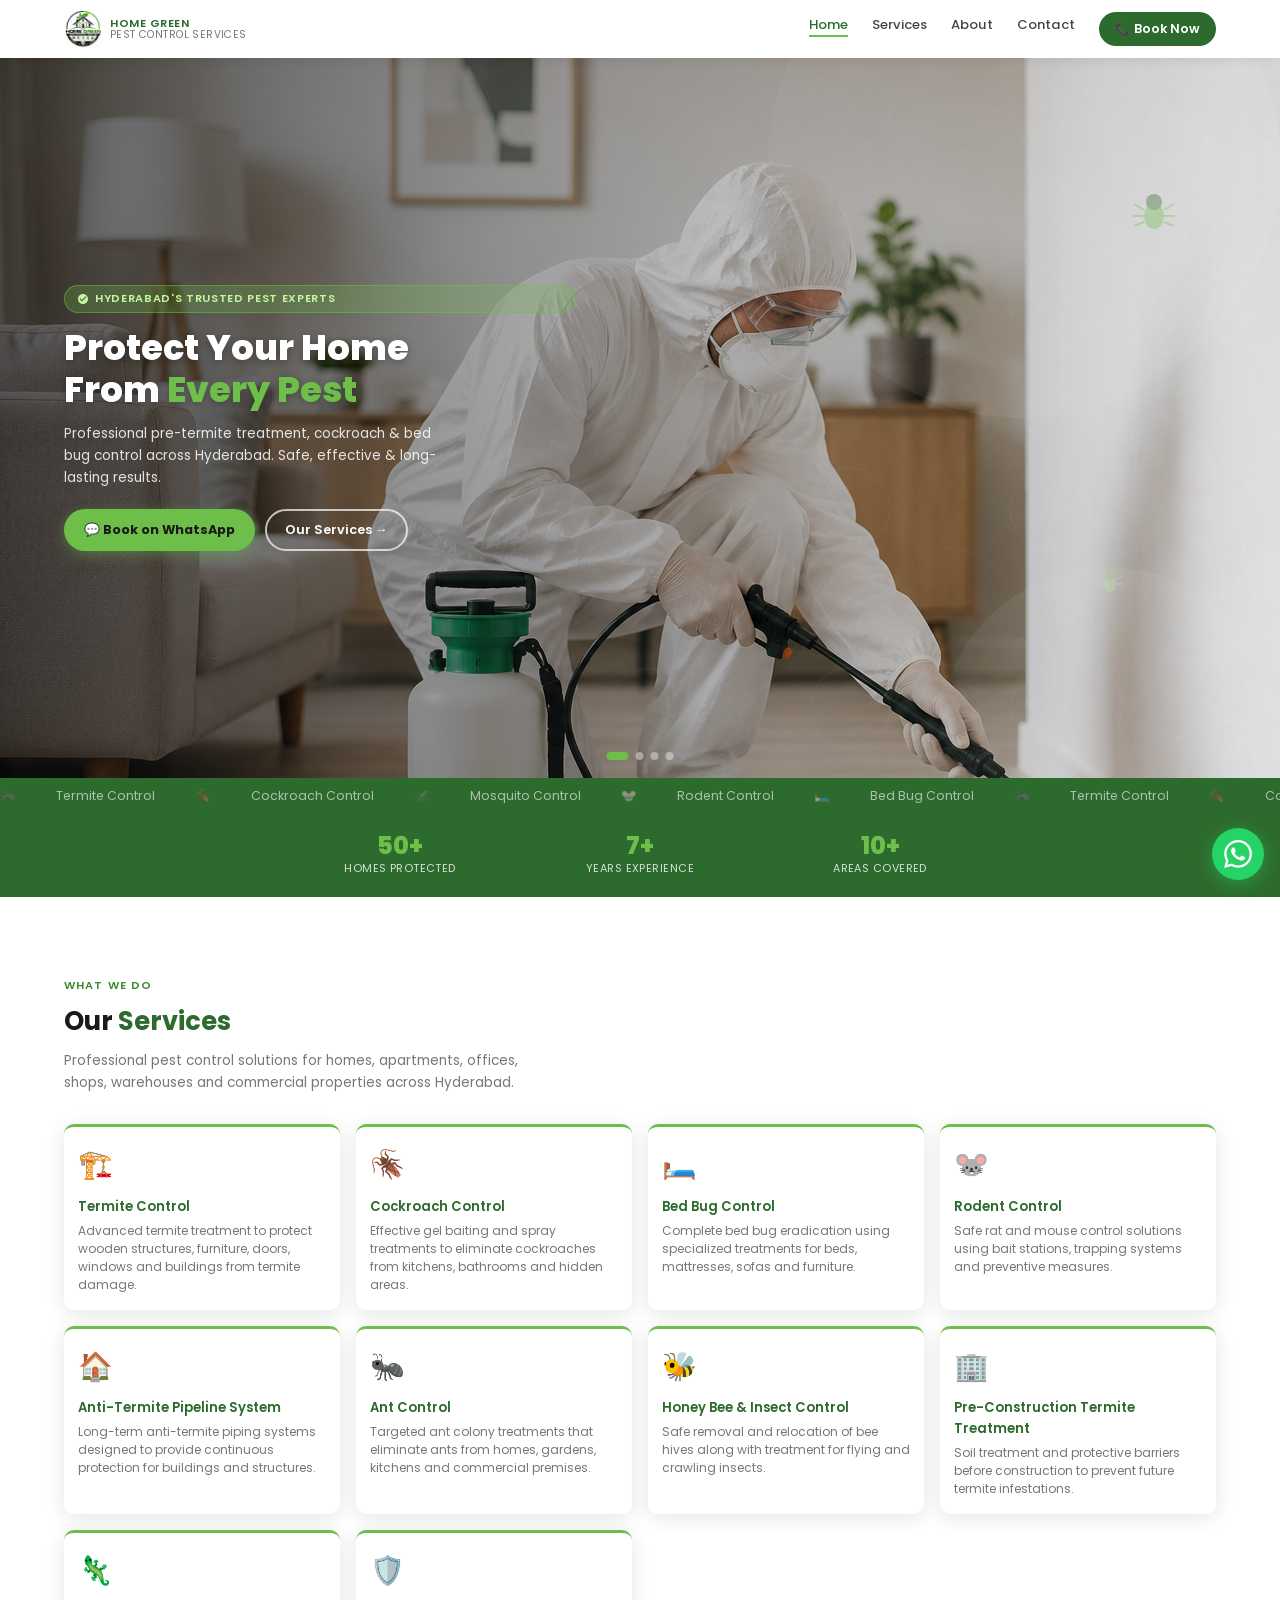
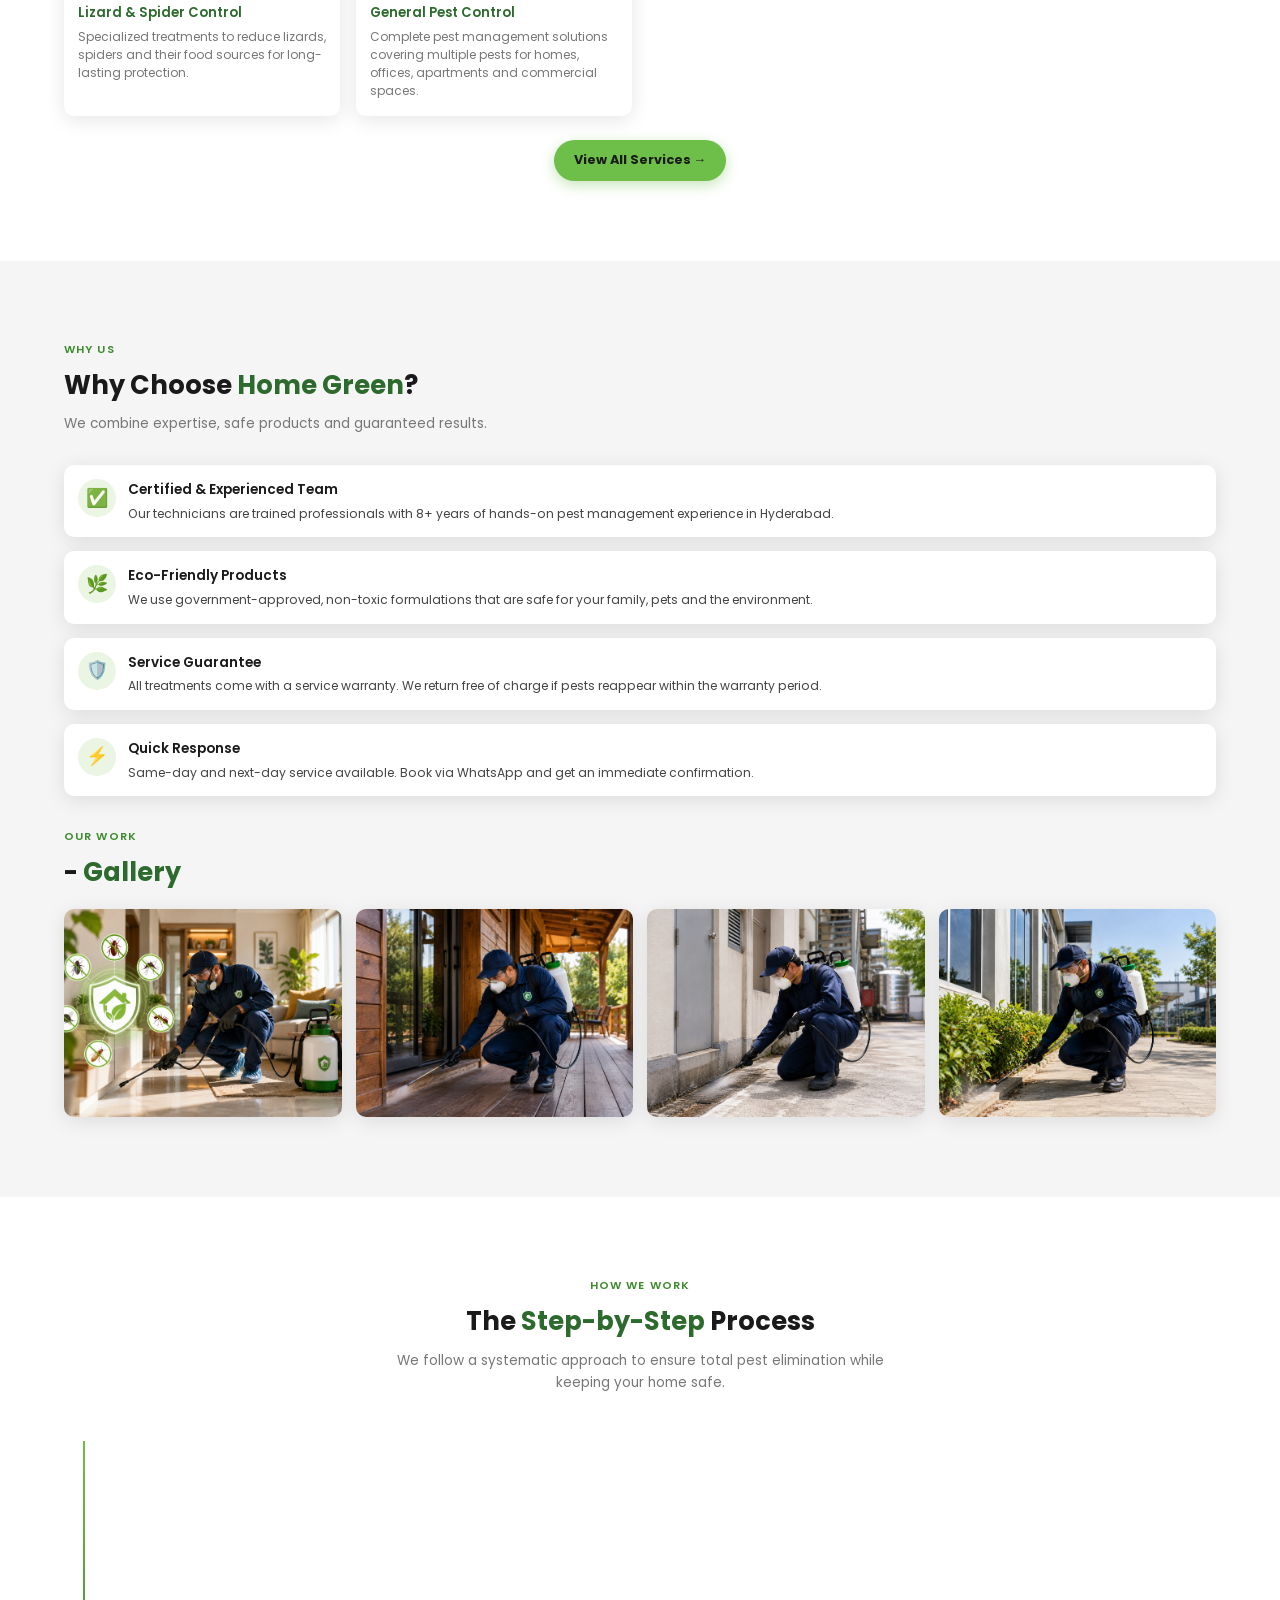
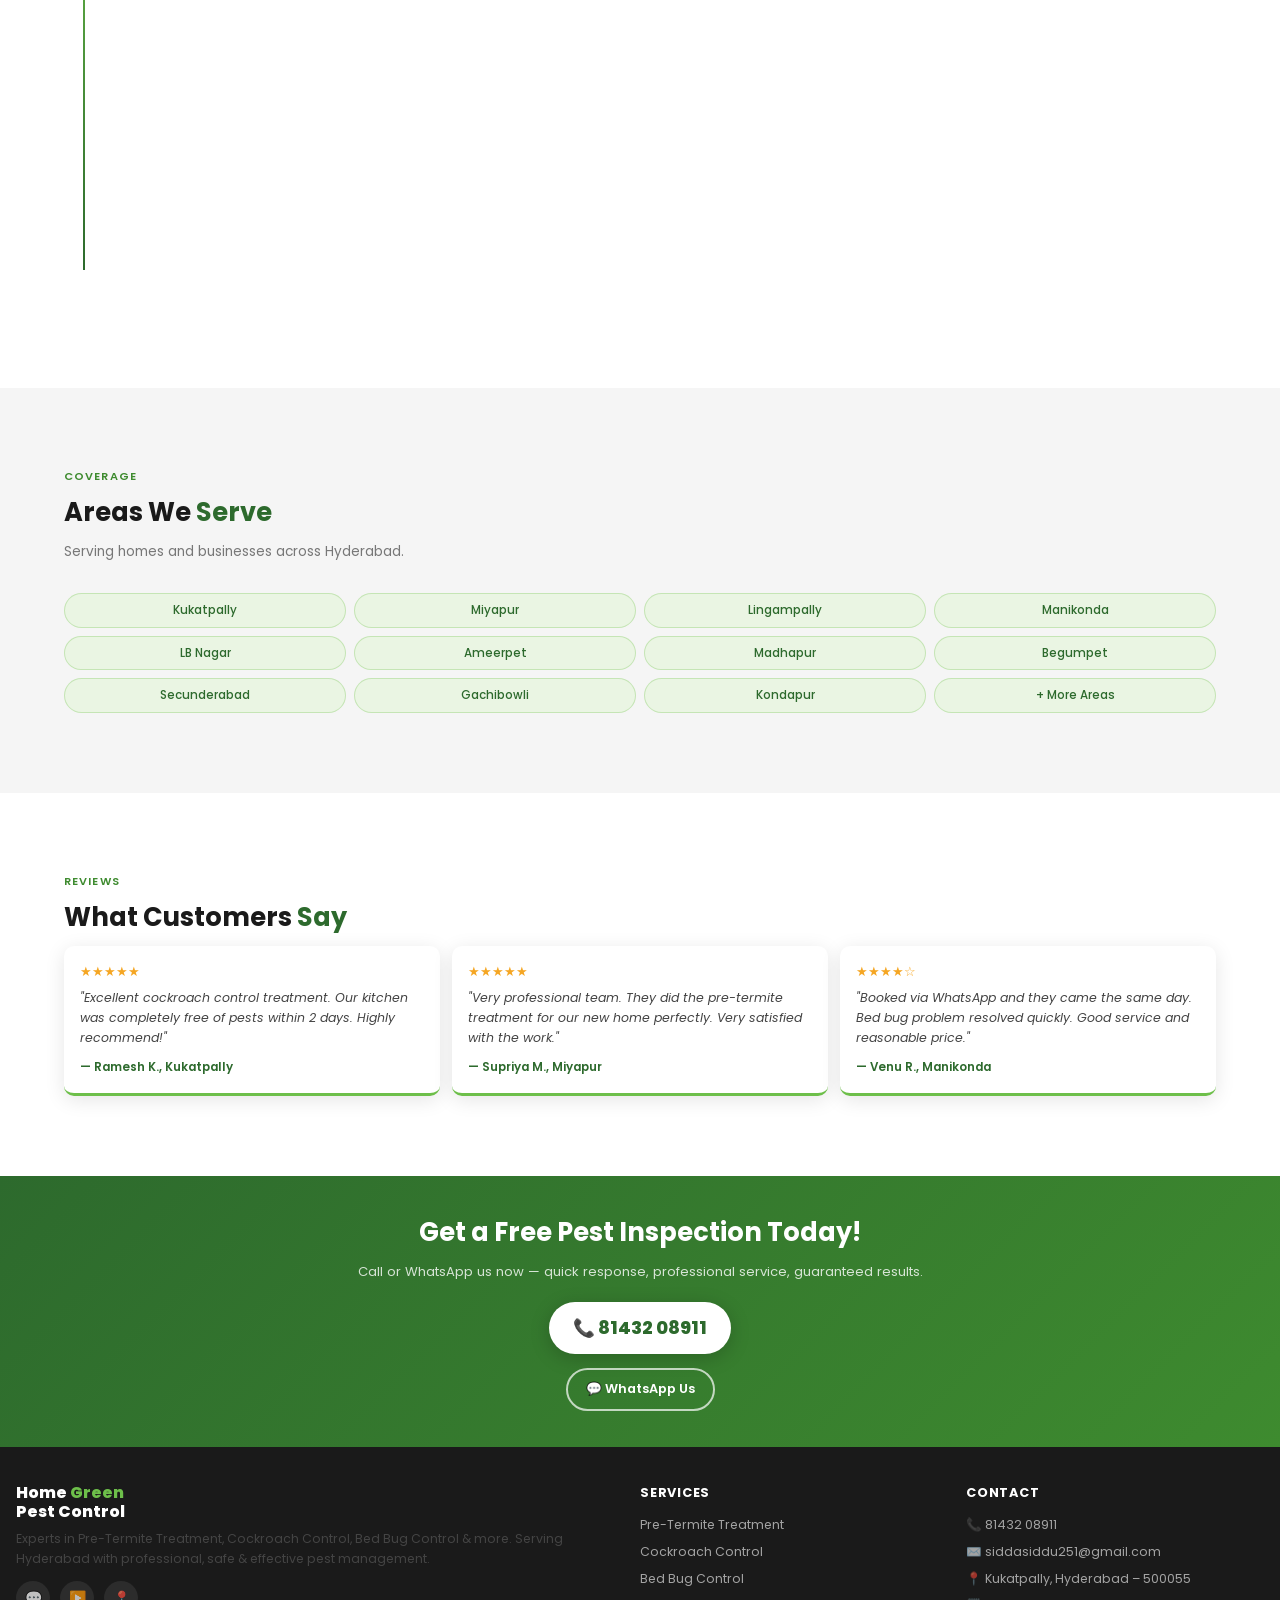
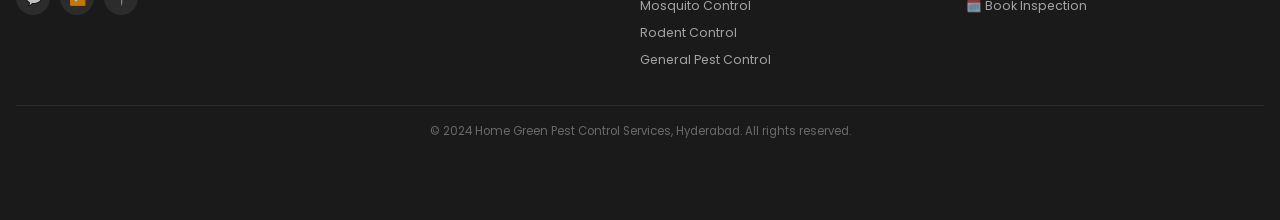
==== index.html @ a3f9cd1b "Initial commit" ====
<!DOCTYPE html>
<html lang="en">
<head>
  <meta charset="UTF-8" />
  <meta name="viewport" content="width=device-width, initial-scale=1.0" />
  <title>Home Green Pest Control Services | Hyderabad</title>
  <meta name="description" content="Professional pest control services in Hyderabad. Experts in Pre-Termite Treatment, Cockroach Control, Bed Bug Control. Call 8143208911." />
  <link rel="preconnect" href="https://fonts.googleapis.com" />
  <link rel="preconnect" href="https://fonts.gstatic.com" crossorigin />
  <link href="https://fonts.googleapis.com/css2?family=Poppins:wght@300;400;500;600;700;800&display=swap" rel="stylesheet" />
  <link rel="stylesheet" href="css/style.css" />
</head>
<body>

  <!-- Navbar & Footer injected by nav-footer.js -->

  <!-- ===================== HERO SLIDESHOW ===================== -->
  <section class="hero">
    <div class="hero-slides">
      <div class="hero-slide slide-1 active" style="background-image: url('images/hero1.jpg');">
        <!-- SVG pest illustration overlay -->
        <svg style="position:absolute;inset:0;width:100%;height:100%;opacity:0.07" viewBox="0 0 600 400" preserveAspectRatio="xMidYMid slice">
          <circle cx="480" cy="80" r="120" fill="white"/>
          <circle cx="520" cy="350" r="80" fill="white"/>
          <path d="M0 300 Q150 200 300 280 Q450 360 600 260 L600 400 L0 400Z" fill="white" opacity="0.5"/>
        </svg>
      </div>
      <div class="hero-slide slide-2" style="background-image: url('images/hero2.jpg');">

        <svg style="position:absolute;inset:0;width:100%;height:100%;opacity:0.06" viewBox="0 0 600 400" preserveAspectRatio="xMidYMid slice">
          <path d="M600 0 Q450 150 500 300 Q550 400 600 400Z" fill="white"/>
          <circle cx="100" cy="300" r="100" fill="white" opacity="0.5"/>
        </svg>
      </div>
      <div class="hero-slide slide-3"  style="background-image: url('images/hero3.jpg');">
        <svg style="position:absolute;inset:0;width:100%;height:100%;opacity:0.08" viewBox="0 0 600 400" preserveAspectRatio="xMidYMid slice">
          <rect x="400" y="0" width="200" height="400" fill="white" rx="100" transform="rotate(15,500,200)"/>
        </svg>
      </div>
      <div class="hero-slide slide-4"  style=" background-image: url('images/hero4.jpg');">
        <svg style="position:absolute;inset:0;width:100%;height:100%;opacity:0.07" viewBox="0 0 600 400" preserveAspectRatio="xMidYMid slice">
          <ellipse cx="500" cy="100" rx="150" ry="200" fill="white"/>
        </svg>
      </div>
    </div>

    <!-- Animated pest SVG decorations -->
    <svg style="position:absolute;top:18%;right:8%;z-index:2;opacity:0.35;animation:floatBug 4s ease-in-out infinite" width="48" height="48" viewBox="0 0 48 48">
      <ellipse cx="24" cy="28" rx="10" ry="13" fill="#6DBF4A"/>
      <circle cx="24" cy="14" r="8" fill="#2D6A2D"/>
      <line x1="14" y1="22" x2="4" y2="16" stroke="#6DBF4A" stroke-width="2"/>
      <line x1="14" y1="28" x2="3" y2="28" stroke="#6DBF4A" stroke-width="2"/>
      <line x1="14" y1="34" x2="4" y2="38" stroke="#6DBF4A" stroke-width="2"/>
      <line x1="34" y1="22" x2="44" y2="16" stroke="#6DBF4A" stroke-width="2"/>
      <line x1="34" y1="28" x2="45" y2="28" stroke="#6DBF4A" stroke-width="2"/>
      <line x1="34" y1="34" x2="44" y2="38" stroke="#6DBF4A" stroke-width="2"/>
    </svg>
    <svg style="position:absolute;bottom:25%;right:12%;z-index:2;opacity:0.25;animation:floatBug 6s ease-in-out infinite 1s" width="32" height="32" viewBox="0 0 32 32">
      <ellipse cx="16" cy="18" rx="6" ry="8" fill="#c5f5a0"/>
      <circle cx="16" cy="9" r="5" fill="#a0d870"/>
      <line x1="10" y1="14" x2="4" y2="10" stroke="#c5f5a0" stroke-width="1.5"/>
      <line x1="10" y1="18" x2="3" y2="18" stroke="#c5f5a0" stroke-width="1.5"/>
      <line x1="22" y1="14" x2="28" y2="10" stroke="#c5f5a0" stroke-width="1.5"/>
      <line x1="22" y1="18" x2="29" y2="18" stroke="#c5f5a0" stroke-width="1.5"/>
    </svg>
    <style>
      @keyframes floatBug {
        0%,100%{transform:translateY(0) rotate(0deg)}
        50%{transform:translateY(-10px) rotate(8deg)}
      }
    </style>

    <div class="hero-overlay"></div>
    <div class="hero-content">
      <div class="hero-tag">
        <svg viewBox="0 0 24 24"><path d="M12 2C6.48 2 2 6.48 2 12s4.48 10 10 10 10-4.48 10-10S17.52 2 12 2zm-2 15l-5-5 1.41-1.41L10 14.17l7.59-7.59L19 8l-9 9z"/></svg>
        Hyderabad's Trusted Pest Experts
      </div>
      <h1>Protect Your Home<br>From <span>Every Pest</span></h1>
      <p>Professional pre-termite treatment, cockroach & bed bug control across Hyderabad. Safe, effective & long-lasting results.</p>
      <div class="hero-btns">
        <a href="https://wa.me/918143208911?text=Hello!%20I%20need%20pest%20control%20services." class="btn-primary" target="_blank">
          💬 Book on WhatsApp
        </a>
        <a href="services.html" class="btn-outline">Our Services →</a>
      </div>
    </div>
    <div class="hero-dots">
      <span class="active"></span>
      <span></span>
      <span></span>
      <span></span>
    </div>
  </section>

  <!-- ===================== PEST CRAWL DIVIDER ===================== -->
  <div class="pest-divider">
    <div class="pest-crawl">
      <span>🐜</span><span>Termite Control</span>
      <span>🪳</span><span>Cockroach Control</span>
      
      <span>🦟</span><span>Mosquito Control</span>
      <span>🐭</span><span>Rodent Control</span>
      <span>🛏️</span><span>Bed Bug Control</span>
      <span>🐜</span><span>Termite Control</span>
      <span>🪳</span><span>Cockroach Control</span>
      
      <span>🦟</span><span>Mosquito Control</span>
    </div>
  </div>
  <style>
    .pest-crawl span { color: rgba(255,255,255,0.85); font-size: 0.78rem; }
  </style>

  <!-- ===================== STATS BAR ===================== -->
  <div class="stats-bar">
    <div class="stats-grid">
      <div class="stat-item">
        <div class="num" data-target="50" data-suffix="+">50+</div>
        <div class="lbl">Homes Protected</div>
      </div>
      <div class="stat-item">
        <div class="num" data-target="7" data-suffix="+">7+</div>
        <div class="lbl">Years Experience</div>
      </div>
      <div class="stat-item">
        <div class="num" data-target="10" data-suffix="+">10+</div>
        <div class="lbl">Areas Covered</div>
      </div>
    </div>
  </div>

  <!-- ===================== SERVICES ===================== -->
  <section class="section">
  <div class="section-label">What We Do</div>
  <h2 class="section-title">Our <span class="green-accent">Services</span></h2>
  <p class="section-sub">
    Professional pest control solutions for homes, apartments, offices, shops,
    warehouses and commercial properties across Hyderabad.
  </p>

  <div class="services-grid">

    <div class="service-card">
      <span class="service-icon">🏗️</span>
      <h3>Termite Control</h3>
      <p>
        Advanced termite treatment to protect wooden structures, furniture,
        doors, windows and buildings from termite damage.
      </p>
    </div>

    <div class="service-card">
      <span class="service-icon">🪳</span>
      <h3>Cockroach Control</h3>
      <p>
        Effective gel baiting and spray treatments to eliminate cockroaches
        from kitchens, bathrooms and hidden areas.
      </p>
    </div>

    <div class="service-card">
      <span class="service-icon">🛏️</span>
      <h3>Bed Bug Control</h3>
      <p>
        Complete bed bug eradication using specialized treatments for beds,
        mattresses, sofas and furniture.
      </p>
    </div>

    <div class="service-card">
      <span class="service-icon">🐭</span>
      <h3>Rodent Control</h3>
      <p>
        Safe rat and mouse control solutions using bait stations, trapping
        systems and preventive measures.
      </p>
    </div>

    <div class="service-card">
      <span class="service-icon">🏠</span>
      <h3>Anti-Termite Pipeline System</h3>
      <p>
        Long-term anti-termite piping systems designed to provide continuous
        protection for buildings and structures.
      </p>
    </div>

    <div class="service-card">
      <span class="service-icon">🐜</span>
      <h3>Ant Control</h3>
      <p>
        Targeted ant colony treatments that eliminate ants from homes,
        gardens, kitchens and commercial premises.
      </p>
    </div>

    <div class="service-card">
      <span class="service-icon">🐝</span>
      <h3>Honey Bee & Insect Control</h3>
      <p>
        Safe removal and relocation of bee hives along with treatment for
        flying and crawling insects.
      </p>
    </div>

    <div class="service-card">
      <span class="service-icon">🏢</span>
      <h3>Pre-Construction Termite Treatment</h3>
      <p>
        Soil treatment and protective barriers before construction to prevent
        future termite infestations.
      </p>
    </div>

    <div class="service-card">
      <span class="service-icon">🦎</span>
      <h3>Lizard & Spider Control</h3>
      <p>
        Specialized treatments to reduce lizards, spiders and their food
        sources for long-lasting protection.
      </p>
    </div>

    <div class="service-card">
      <span class="service-icon">🛡️</span>
      <h3>General Pest Control</h3>
      <p>
        Complete pest management solutions covering multiple pests for homes,
        offices, apartments and commercial spaces.
      </p>
    </div>

  </div>

  <div style="text-align:center;margin-top:24px">
    <a href="services.html" class="btn-primary" style="display:inline-flex">
      View All Services →
    </a>
  </div>
</section>

  <!-- ===================== WHY CHOOSE US ===================== -->
 <!-- ===================== WHY CHOOSE US ===================== -->
<section class="section section-bg">
  <div class="section-label">Why Us</div>
  <h2 class="section-title">Why Choose <span class="green-accent">Home Green</span>?</h2>
  <p class="section-sub">We combine expertise, safe products and guaranteed results.</p>
  <div class="why-list">
    <div class="why-item">
      <div class="why-icon">✅</div>
      <div class="why-text">
        <h3>Certified & Experienced Team</h3>
        <p>Our technicians are trained professionals with 8+ years of hands-on pest management experience in Hyderabad.</p>
      </div>
    </div>
    <div class="why-item">
      <div class="why-icon">🌿</div>
      <div class="why-text">
        <h3>Eco-Friendly Products</h3>
        <p>We use government-approved, non-toxic formulations that are safe for your family, pets and the environment.</p>
      </div>
    </div>
    <div class="why-item">
      <div class="why-icon">🛡️</div>
      <div class="why-text">
        <h3>Service Guarantee</h3>
        <p>All treatments come with a service warranty. We return free of charge if pests reappear within the warranty period.</p>
      </div>
    </div>
    <div class="why-item">
      <div class="why-icon">⚡</div>
      <div class="why-text">
        <h3>Quick Response</h3>
        <p>Same-day and next-day service available. Book via WhatsApp and get an immediate confirmation.</p>
      </div>
    </div>
  </div>

  <!-- GALLERY GRID -->
  <div style="margin-top:32px">
    <div class="section-label">Our Work</div>
    <h2 class="section-title" style="margin-bottom:16px">- <span class="green-accent">Gallery</span></h2>
    <div class="gallery-grid">
      <div class="gallery-item">
        <img src="images/gallery1.jpg" alt="Pest Control Work 1" loading="lazy" />
        <div class="gallery-overlay">
          <span>Termite Treatment</span>
        </div>
      </div>
      <div class="gallery-item">
        <img src="images/gallery2.jpg" alt="Pest Control Work 2" loading="lazy" />
        <div class="gallery-overlay">
          <span>Cockroach Control</span>
        </div>
      </div>
      <div class="gallery-item">
        <img src="images/gallery3.jpg" alt="Pest Control Work 3" loading="lazy" />
        <div class="gallery-overlay">
          <span>Bed Bug Treatment</span>
        </div>
      </div>
      <div class="gallery-item">
        <img src="images/gallery4.jpg" alt="Pest Control Work 4" loading="lazy" />
        <div class="gallery-overlay">
          <span>Mosquito Control</span>
        </div>
      </div>
    </div>
  </div>
</section>

  <!-- ===================== HOW IT WORKS ===================== -->
  <!-- ===================== HOW IT WORKS ===================== -->
<section class="section">
  <div style="text-align:center;margin-bottom:28px">
    <div class="section-label" style="justify-content:center;display:flex">How We Work</div>
    <h2 class="section-title">The <span class="green-accent">Step-by-Step</span> Process</h2>
    <p class="section-sub" style="margin:8px auto 0;text-align:center">
      We follow a systematic approach to ensure total pest elimination while keeping your home safe.
    </p>
  </div>

  <div class="timeline">
    <div class="timeline-item" data-step="1">
      <div class="timeline-circle">
        <span>🔍</span>
      </div>
      <div class="timeline-card">
        <h3>Inspection</h3>
        <p>Thorough site examination to assess the level of infestation and identify all vulnerable areas in your property.</p>
      </div>
    </div>
    <div class="timeline-item" data-step="2">
      <div class="timeline-circle">
        <span>2</span>
      </div>
      <div class="timeline-card">
        <h3>Identification</h3>
        <p>Accurately identifying the pest species to formulate the most targeted and effective treatment plan.</p>
      </div>
    </div>
    <div class="timeline-item" data-step="3">
      <div class="timeline-circle">
        <span>3</span>
      </div>
      <div class="timeline-card">
        <h3>Treatment Plan</h3>
        <p>Designing a customised, safe and effective plan tailored specifically to your property and pest problem.</p>
      </div>
    </div>
    <div class="timeline-item" data-step="4">
      <div class="timeline-circle">
        <span>4</span>
      </div>
      <div class="timeline-card">
        <h3>Execution</h3>
        <p>Applying government-approved, eco-friendly products safely to eliminate pests from the source.</p>
      </div>
    </div>
    <div class="timeline-item" data-step="5">
      <div class="timeline-circle">
        <span>5</span>
      </div>
      <div class="timeline-card">
        <h3>Follow-up</h3>
        <p>Post-treatment monitoring and hygiene guidance to ensure long-term protection for your home.</p>
      </div>
    </div>
  </div>
</section>

  <!-- ===================== COVERAGE AREAS ===================== -->
  <section class="section section-bg">
    <div class="section-label">Coverage</div>
    <h2 class="section-title">Areas We <span class="green-accent">Serve</span></h2>
    <p class="section-sub">Serving homes and businesses across Hyderabad.</p>
    <div class="areas-grid">
      <div class="area-chip">Kukatpally</div>
      <div class="area-chip">Miyapur</div>
      <div class="area-chip">Lingampally</div>
      <div class="area-chip">Manikonda</div>
      <div class="area-chip">LB Nagar</div>
      <div class="area-chip">Ameerpet</div>
      <div class="area-chip">Madhapur</div>
      <div class="area-chip">Begumpet</div>
      <div class="area-chip">Secunderabad</div>
      <div class="area-chip">Gachibowli</div>
      <div class="area-chip">Kondapur</div>
      <div class="area-chip">+ More Areas</div>
    </div>
  </section>

  <!-- ===================== TESTIMONIALS ===================== -->
  <section class="section">
    <div class="section-label">Reviews</div>
    <h2 class="section-title">What Customers <span class="green-accent">Say</span></h2>
    <div class="testimonials-grid">
      <div class="testimonial-card">
        <div class="t-stars">★★★★★</div>
        <p class="t-text">"Excellent cockroach control treatment. Our kitchen was completely free of pests within 2 days. Highly recommend!"</p>
        <div class="t-author">— Ramesh K., Kukatpally</div>
      </div>
      <div class="testimonial-card">
        <div class="t-stars">★★★★★</div>
        <p class="t-text">"Very professional team. They did the pre-termite treatment for our new home perfectly. Very satisfied with the work."</p>
        <div class="t-author">— Supriya M., Miyapur</div>
      </div>
      <div class="testimonial-card">
        <div class="t-stars">★★★★☆</div>
        <p class="t-text">"Booked via WhatsApp and they came the same day. Bed bug problem resolved quickly. Good service and reasonable price."</p>
        <div class="t-author">— Venu R., Manikonda</div>
      </div>
    </div>
  </section>

  <!-- ===================== CTA BANNER ===================== -->
  <div class="cta-banner">
    <h2>Get a Free Pest Inspection Today!</h2>
    <p>Call or WhatsApp us now — quick response, professional service, guaranteed results.</p>
    <a href="tel:+918143208911" class="cta-phone">📞 81432 08911</a>
    <div style="margin-top:14px">
      <a href="https://wa.me/918143208911?text=Hi!%20I%20want%20to%20book%20a%20free%20pest%20inspection." 
         class="btn-outline" target="_blank" style="display:inline-flex;justify-content:center">
        💬 WhatsApp Us
      </a>
    </div>
  </div>

  <script src="js/nav-footer.js"></script>
  <script src="js/shared.js"></script>
</body>
</html>
---- css/style.css ----
/* ============================================
   HOME GREEN PEST CONTROL - Main Stylesheet
   Palette: Forest Green #2D6A2D | Lime #6DBF4A | Black #1A1A1A | White #FFFFFF
   ============================================ */

@import url('https://fonts.googleapis.com/css2?family=Poppins:wght@300;400;500;600;700;800&display=swap');

/* ---- CSS Variables ---- */
:root {
  --green-dark:   #2D6A2D;
  --green-mid:    #3E8B2F;
  --green-light:  #6DBF4A;
  --green-pale:   #EAF5E3;
  --black:        #1A1A1A;
  --grey-dark:    #444444;
  --grey-mid:     #777777;
  --grey-light:   #F5F5F5;
  --white:        #FFFFFF;
  --shadow:       0 4px 20px rgba(0,0,0,0.10);
  --radius:       10px;
  --transition:   0.3s ease;
  --font:         'Poppins', sans-serif;
}

/* ---- Reset ---- */
*, *::before, *::after { box-sizing: border-box; margin: 0; padding: 0; }
html { scroll-behavior: smooth; }
body {
  font-family: var(--font);
  font-size: 14px;
  color: var(--black);
  background: var(--white);
  line-height: 1.6;
  overflow-x: hidden;
}
a { text-decoration: none; color: inherit; }
img { max-width: 100%; display: block; }
ul { list-style: none; }

/* ---- Typography ---- */
h1 { font-size: clamp(1.4rem, 5vw, 2.2rem); font-weight: 800; line-height: 1.2; }
h2 { font-size: clamp(1.1rem, 4vw, 1.6rem); font-weight: 700; }
h3 { font-size: clamp(0.95rem, 3vw, 1.15rem); font-weight: 600; }
p  { font-size: 0.875rem; color: var(--grey-dark); }

/* ---- Navbar ---- */
.navbar {
  position: fixed;
  top: 0; left: 0; right: 0;
  z-index: 1000;
  background: var(--white);
  box-shadow: 0 2px 12px rgba(0,0,0,0.08);
  padding: 0 16px;
  height: 58px;
  display: flex;
  align-items: center;
  justify-content: space-between;
}
.nav-logo {
  display: flex;
  align-items: center;
  gap: 8px;
}
.nav-logo img {
  height: 38px;
  width: auto;
}
.nav-logo-text {
  display: flex;
  flex-direction: column;
  line-height: 1.1;
}
.nav-logo-text span:first-child {
  font-size: 0.7rem;
  font-weight: 600;
  color: var(--green-dark);
  text-transform: uppercase;
  letter-spacing: 0.05em;
}
.nav-logo-text span:last-child {
  font-size: 0.65rem;
  color: var(--grey-mid);
  text-transform: uppercase;
  letter-spacing: 0.04em;
}
.nav-links {
  display: none;
  gap: 24px;
}
.nav-links a {
  font-size: 0.82rem;
  font-weight: 500;
  color: var(--grey-dark);
  transition: color var(--transition);
  position: relative;
}
.nav-links a::after {
  content: '';
  position: absolute;
  bottom: -3px; left: 0; right: 0;
  height: 2px;
  background: var(--green-light);
  transform: scaleX(0);
  transition: transform var(--transition);
}
.nav-links a:hover, .nav-links a.active { color: var(--green-dark); }
.nav-links a:hover::after, .nav-links a.active::after { transform: scaleX(1); }
.nav-cta {
  display: none;
  background: var(--green-dark);
  color: var(--white) !important;
  padding: 7px 16px;
  border-radius: 20px;
  font-size: 0.78rem !important;
  font-weight: 600 !important;
}
.nav-cta::after { display: none !important; }
.nav-cta:hover { background: var(--green-mid) !important; }
.hamburger {
  display: flex;
  flex-direction: column;
  gap: 5px;
  cursor: pointer;
  padding: 4px;
}
.hamburger span {
  display: block;
  width: 22px;
  height: 2px;
  background: var(--green-dark);
  border-radius: 2px;
  transition: var(--transition);
}
.hamburger.open span:nth-child(1) { transform: translateY(7px) rotate(45deg); }
.hamburger.open span:nth-child(2) { opacity: 0; }
.hamburger.open span:nth-child(3) { transform: translateY(-7px) rotate(-45deg); }

/* Mobile nav drawer */
.mobile-nav {
  display: none;
  position: fixed;
  top: 58px; left: 0; right: 0;
  background: var(--white);
  z-index: 999;
  box-shadow: 0 8px 24px rgba(0,0,0,0.10);
  padding: 16px 0;
  flex-direction: column;
}
.mobile-nav.open { display: flex; }
.mobile-nav a {
  padding: 11px 24px;
  font-size: 0.88rem;
  font-weight: 500;
  color: var(--grey-dark);
  border-left: 3px solid transparent;
  transition: var(--transition);
}
.mobile-nav a:hover, .mobile-nav a.active {
  color: var(--green-dark);
  border-color: var(--green-light);
  background: var(--green-pale);
}

/* ---- Hero Slideshow ---- */
.hero {
  position: relative;
  height: 100svh;
  min-height: 480px;
  max-height: 720px;
  overflow: hidden;
  margin-top: 58px;
}
.hero-slides {
  position: absolute;
  inset: 0;
}
.hero-slide {
  position: absolute;
  inset: 0;
  background-size: cover;
  background-position: center;
  opacity: 0;
  transition: opacity 0.6s ease;
}
.hero-slide.active { opacity: 1; }
/* SVG-based hero backgrounds using CSS gradients + patterns */
.slide-1 {
  background: linear-gradient(135deg, #1a4a1a 0%, #2D6A2D 40%, #3E8B2F 70%, #6DBF4A 100%);
}
.slide-2 {
  background: linear-gradient(135deg, #0d2e0d 0%, #1e4f1e 40%, #2D6A2D 70%, #4a8a3a 100%);
}
.slide-3 {
  background: linear-gradient(135deg, #2a5c1a 0%, #3E8B2F 50%, #5caa40 100%);
}
.slide-4 {
  background: linear-gradient(135deg, #163016 0%, #2D6A2D 45%, #6DBF4A 100%);
}
.slide-1::before {
  content: '';
  position: absolute;
  inset: 0;
  background: url("data:image/svg+xml,%3Csvg xmlns='http://www.w3.org/2000/svg' width='200' height='200'%3E%3Ccircle cx='50' cy='50' r='40' fill='none' stroke='rgba(255,255,255,0.06)' stroke-width='1'/%3E%3Ccircle cx='150' cy='150' r='60' fill='none' stroke='rgba(255,255,255,0.04)' stroke-width='1'/%3E%3C/svg%3E");
}
.hero-overlay {
  position: absolute;
  inset: 0;
  background: linear-gradient(to right, rgba(0,0,0,0.62) 0%, rgba(0,0,0,0.22) 60%, transparent 100%);
}
.hero-content {
  position: relative;
  z-index: 2;
  height: 100%;
  display: flex;
  flex-direction: column;
  justify-content: center;
  padding: 0 20px;
  max-width: 560px;
}
.hero-tag {
  display: inline-flex;
  align-items: center;
  gap: 6px;
  background: rgba(109,191,74,0.25);
  border: 1px solid rgba(109,191,74,0.5);
  color: #c5f5a0;
  font-size: 0.7rem;
  font-weight: 600;
  letter-spacing: 0.06em;
  text-transform: uppercase;
  padding: 4px 12px;
  border-radius: 20px;
  margin-bottom: 14px;
}
.hero-tag svg { width: 12px; height: 12px; fill: #c5f5a0; }
.hero h1 {
  color: var(--white);
  margin-bottom: 12px;
  text-shadow: 0 2px 8px rgba(0,0,0,0.3);
}
.hero h1 span { color: var(--green-light); }
.hero p {
  color: rgba(255,255,255,0.85);
  font-size: 0.85rem;
  margin-bottom: 20px;
  max-width: 380px;
}
.hero-btns {
  display: flex;
  gap: 10px;
  flex-wrap: wrap;
}
.btn-primary {
  display: inline-flex;
  align-items: center;
  gap: 6px;
  background: var(--green-light);
  color: var(--black);
  font-size: 0.8rem;
  font-weight: 700;
  padding: 10px 20px;
  border-radius: 25px;
  transition: var(--transition);
  box-shadow: 0 4px 14px rgba(109,191,74,0.4);
}
.btn-primary:hover { background: var(--green-dark); color: var(--white); }
.btn-outline {
  display: inline-flex;
  align-items: center;
  gap: 6px;
  border: 2px solid rgba(255,255,255,0.7);
  color: var(--white);
  font-size: 0.8rem;
  font-weight: 600;
  padding: 9px 18px;
  border-radius: 25px;
  transition: var(--transition);
}
.btn-outline:hover { background: var(--white); color: var(--green-dark); }

/* Slide indicators */
.hero-dots {
  position: absolute;
  bottom: 18px;
  left: 50%;
  transform: translateX(-50%);
  z-index: 3;
  display: flex;
  gap: 7px;
}
.hero-dots span {
  width: 8px; height: 8px;
  border-radius: 50%;
  background: rgba(255,255,255,0.4);
  cursor: pointer;
  transition: var(--transition);
}
.hero-dots span.active {
  background: var(--green-light);
  width: 22px;
  border-radius: 4px;
}

/* Pest crawl animation strip */
.pest-divider {
  height: 36px;
  background: var(--green-dark);
  overflow: hidden;
  position: relative;
  display: flex;
  align-items: center;
}
.pest-crawl {
  display: flex;
  gap: 40px;
  animation: crawl 18s linear infinite;
  white-space: nowrap;
}
.pest-crawl span {
  font-size: 16px;
  opacity: 0.7;
}
@keyframes crawl {
  from { transform: translateX(100vw); }
  to { transform: translateX(-100%); }
}

/* ---- Section Common ---- */
.section {
  padding: 48px 16px;
}
.section-label {
  font-size: 0.7rem;
  font-weight: 600;
  letter-spacing: 0.1em;
  text-transform: uppercase;
  color: var(--green-mid);
  margin-bottom: 6px;
}
.section-title {
  margin-bottom: 8px;
  color: var(--black);
}
.section-sub {
  font-size: 0.85rem;
  color: var(--grey-mid);
  margin-bottom: 30px;
  max-width: 500px;
}
.section-bg { background: var(--grey-light); }
.green-accent { color: var(--green-dark); }

/* ---- Stats Bar ---- */
.stats-bar {
  background: var(--green-dark);
  padding: 20px 16px;
}
.stats-grid {
  display: grid;
  grid-template-columns: repeat(3, 1fr);
  gap: 8px;
  text-align: center;
  max-width: 600px;
  margin: 0 auto;
}
.stat-item .num {
  font-size: 1.5rem;
  font-weight: 800;
  color: var(--green-light);
  line-height: 1;
}
.stat-item .lbl {
  font-size: 0.68rem;
  color: rgba(255,255,255,0.8);
  margin-top: 2px;
  text-transform: uppercase;
  letter-spacing: 0.04em;
}

/* ---- Services Grid ---- */
.services-grid {
  display: grid;
  grid-template-columns: repeat(2, 1fr);
  gap: 12px;
}
.service-card {
  background: var(--white);
  border-radius: var(--radius);
  padding: 16px 14px;
  box-shadow: var(--shadow);
  border-top: 3px solid var(--green-light);
  transition: transform var(--transition), box-shadow var(--transition);
  cursor: pointer;
}
.service-card:hover {
  transform: translateY(-4px);
  box-shadow: 0 8px 28px rgba(45,106,45,0.15);
}
.service-icon {
  font-size: 28px;
  margin-bottom: 8px;
  display: block;
}
.service-card h3 {
  font-size: 0.82rem;
  margin-bottom: 5px;
  color: var(--green-dark);
}
.service-card p {
  font-size: 0.75rem;
  color: var(--grey-mid);
  line-height: 1.5;
}

/* ---- Why Us ---- */
.why-list {
  display: flex;
  flex-direction: column;
  gap: 14px;
}
.why-item {
  display: flex;
  gap: 12px;
  align-items: flex-start;
  background: var(--white);
  padding: 14px;
  border-radius: var(--radius);
  box-shadow: var(--shadow);
}
.why-icon {
  width: 38px;
  height: 38px;
  border-radius: 50%;
  background: var(--green-pale);
  display: flex;
  align-items: center;
  justify-content: center;
  font-size: 18px;
  flex-shrink: 0;
}
.why-text h3 { font-size: 0.85rem; margin-bottom: 3px; }
.why-text p { font-size: 0.76rem; }

/* ---- Coverage Areas ---- */
.areas-grid {
  display: grid;
  grid-template-columns: repeat(3, 1fr);
  gap: 8px;
}
.area-chip {
  background: var(--green-pale);
  border: 1px solid rgba(109,191,74,0.3);
  border-radius: 20px;
  padding: 7px 8px;
  text-align: center;
  font-size: 0.73rem;
  font-weight: 500;
  color: var(--green-dark);
  transition: var(--transition);
}
.area-chip:hover {
  background: var(--green-dark);
  color: var(--white);
}

/* ---- Process Steps ---- */
.steps {
  display: flex;
  flex-direction: column;
  gap: 0;
  position: relative;
}
.steps::before {
  content: '';
  position: absolute;
  left: 19px;
  top: 20px;
  bottom: 20px;
  width: 2px;
  background: linear-gradient(to bottom, var(--green-light), var(--green-dark));
}
.step {
  display: flex;
  gap: 16px;
  align-items: flex-start;
  padding: 14px 0;
  position: relative;
}
.step-num {
  width: 40px;
  height: 40px;
  border-radius: 50%;
  background: var(--green-dark);
  color: var(--white);
  display: flex;
  align-items: center;
  justify-content: center;
  font-size: 0.82rem;
  font-weight: 700;
  flex-shrink: 0;
  z-index: 1;
  border: 3px solid var(--white);
  box-shadow: 0 0 0 2px var(--green-light);
}
.step-body h3 { font-size: 0.88rem; margin-bottom: 3px; }
.step-body p { font-size: 0.76rem; }

/* ---- CTA Banner ---- */
.cta-banner {
  background: linear-gradient(135deg, var(--green-dark) 0%, var(--green-mid) 100%);
  padding: 36px 16px;
  text-align: center;
}
.cta-banner h2 { color: var(--white); margin-bottom: 8px; }
.cta-banner p { color: rgba(255,255,255,0.8); margin-bottom: 20px; font-size: 0.82rem; }
.cta-phone {
  display: inline-flex;
  align-items: center;
  gap: 8px;
  background: var(--white);
  color: var(--green-dark);
  font-size: 1.1rem;
  font-weight: 800;
  padding: 12px 24px;
  border-radius: 30px;
  box-shadow: 0 4px 20px rgba(0,0,0,0.2);
  transition: var(--transition);
}
.cta-phone:hover { transform: scale(1.03); }

/* ---- Footer ---- */
footer {
  background: var(--black);
  color: rgba(255,255,255,0.75);
  padding: 36px 16px 80px;
}
.footer-grid {
  display: grid;
  grid-template-columns: 1fr;
  gap: 28px;
}
.footer-brand .footer-logo-text {
  font-size: 1rem;
  font-weight: 800;
  color: var(--white);
  line-height: 1.2;
  margin-bottom: 8px;
}
.footer-brand .footer-logo-text span { color: var(--green-light); }
.footer-brand p { font-size: 0.78rem; }
.footer-col h4 {
  font-size: 0.8rem;
  font-weight: 700;
  color: var(--white);
  margin-bottom: 12px;
  text-transform: uppercase;
  letter-spacing: 0.06em;
}
.footer-col a, .footer-col p {
  display: block;
  font-size: 0.78rem;
  color: rgba(255,255,255,0.6);
  margin-bottom: 7px;
  transition: color var(--transition);
}
.footer-col a:hover { color: var(--green-light); }
.footer-social {
  display: flex;
  gap: 10px;
  margin-top: 12px;
}
.social-btn {
  width: 34px; height: 34px;
  border-radius: 50%;
  background: rgba(255,255,255,0.08);
  display: flex;
  align-items: center;
  justify-content: center;
  font-size: 14px;
  transition: var(--transition);
  color: rgba(255,255,255,0.7);
}
.social-btn:hover { background: var(--green-dark); color: var(--white); }
.footer-bottom {
  margin-top: 28px;
  padding-top: 16px;
  border-top: 1px solid rgba(255,255,255,0.08);
  font-size: 0.72rem;
  color: rgba(255,255,255,0.35);
  text-align: center;
}

/* ---- WhatsApp Float ---- */
.whatsapp-float {
  position: fixed;
  bottom: 20px;
  right: 16px;
  z-index: 999;
  width: 52px;
  height: 52px;
  background: #25D366;
  border-radius: 50%;
  display: flex;
  align-items: center;
  justify-content: center;
  box-shadow: 0 4px 18px rgba(37,211,102,0.45);
  transition: transform var(--transition);
  animation: wa-pulse 3s ease-in-out infinite;
}
.whatsapp-float:hover { transform: scale(1.1); }
.whatsapp-float svg { width: 28px; height: 28px; fill: white; }
@keyframes wa-pulse {
  0%, 100% { box-shadow: 0 4px 18px rgba(37,211,102,0.45); }
  50% { box-shadow: 0 4px 28px rgba(37,211,102,0.7), 0 0 0 8px rgba(37,211,102,0.1); }
}

/* ---- Page Header (inner pages) ---- */
.page-header {
  background: linear-gradient(135deg, var(--green-dark), var(--green-mid));
  padding: 60px 16px 32px;
  text-align: center;
  margin-top: 58px;
}
.page-header h1 { color: var(--white); font-size: clamp(1.2rem, 5vw, 1.8rem); }
.page-header p { color: rgba(255,255,255,0.8); font-size: 0.82rem; margin-top: 8px; }
.breadcrumb {
  display: flex;
  justify-content: center;
  gap: 6px;
  font-size: 0.72rem;
  color: rgba(255,255,255,0.6);
  margin-top: 10px;
}
.breadcrumb a { color: var(--green-light); }

/* ---- About Page ---- */
.about-intro {
  display: flex;
  flex-direction: column;
  gap: 20px;
}
.about-img-wrap {
  border-radius: var(--radius);
  overflow: hidden;
  background: var(--green-pale);
  display: flex;
  align-items: center;
  justify-content: center;
  min-height: 200px;
  font-size: 80px;
}
.about-text h2 { margin-bottom: 10px; }
.about-text p { font-size: 0.84rem; margin-bottom: 10px; }

/* Location box */
.location-box {
  border-radius: var(--radius);
  overflow: hidden;
  box-shadow: var(--shadow);
  border: 3px solid var(--green-light);
}
.location-box iframe { display: block; width: 100%; height: 280px; border: none; }
.location-info {
  background: var(--green-dark);
  color: var(--white);
  padding: 14px 16px;
}
.location-info p { color: rgba(255,255,255,0.85); font-size: 0.78rem; margin-bottom: 5px; }
.location-info strong { color: var(--green-light); }

/* ---- Contact Page ---- */
.contact-grid {
  display: grid;
  grid-template-columns: 1fr;
  gap: 20px;
}
.contact-card {
  background: var(--white);
  border-radius: var(--radius);
  padding: 18px;
  box-shadow: var(--shadow);
  display: flex;
  gap: 14px;
  align-items: flex-start;
  border-left: 4px solid var(--green-light);
}
.contact-icon {
  font-size: 22px;
  width: 42px;
  height: 42px;
  background: var(--green-pale);
  border-radius: 50%;
  display: flex;
  align-items: center;
  justify-content: center;
  flex-shrink: 0;
}
.contact-details h3 { font-size: 0.82rem; margin-bottom: 4px; color: var(--green-dark); }
.contact-details a, .contact-details p { font-size: 0.8rem; color: var(--grey-dark); }
.contact-details a:hover { color: var(--green-dark); }

.contact-form {
  background: var(--white);
  border-radius: var(--radius);
  padding: 20px;
  box-shadow: var(--shadow);
}
.contact-form h3 { font-size: 0.95rem; margin-bottom: 16px; color: var(--green-dark); }
.form-group { margin-bottom: 14px; }
.form-group label { display: block; font-size: 0.75rem; font-weight: 600; margin-bottom: 5px; color: var(--grey-dark); }
.form-group input,
.form-group select,
.form-group textarea {
  width: 100%;
  border: 1.5px solid #ddd;
  border-radius: 8px;
  padding: 9px 12px;
  font-family: var(--font);
  font-size: 0.82rem;
  color: var(--black);
  outline: none;
  transition: border-color var(--transition);
  background: var(--white);
}
.form-group input:focus,
.form-group select:focus,
.form-group textarea:focus { border-color: var(--green-light); }
.form-group textarea { resize: vertical; min-height: 90px; }
.btn-submit {
  width: 100%;
  background: var(--green-dark);
  color: var(--white);
  border: none;
  border-radius: 25px;
  padding: 11px;
  font-family: var(--font);
  font-size: 0.85rem;
  font-weight: 700;
  cursor: pointer;
  transition: var(--transition);
  display: flex;
  align-items: center;
  justify-content: center;
  gap: 6px;
}
.btn-submit:hover { background: var(--green-mid); }

/* ---- Testimonials ---- */
.testimonials-grid {
  display: flex;
  flex-direction: column;
  gap: 12px;
}
.testimonial-card {
  background: var(--white);
  border-radius: var(--radius);
  padding: 16px;
  box-shadow: var(--shadow);
  border-bottom: 3px solid var(--green-light);
}
.t-stars { color: #f5a623; font-size: 0.8rem; margin-bottom: 6px; }
.t-text { font-size: 0.78rem; color: var(--grey-dark); margin-bottom: 10px; font-style: italic; }
.t-author { font-size: 0.74rem; font-weight: 600; color: var(--green-dark); }

/* ---- Services Page ---- */
.service-full-card {
  background: var(--white);
  border-radius: var(--radius);
  padding: 18px;
  box-shadow: var(--shadow);
  margin-bottom: 14px;
  border-left: 4px solid var(--green-light);
}
.service-full-card h3 { font-size: 0.92rem; color: var(--green-dark); margin-bottom: 6px; display: flex; align-items: center; gap: 8px; }
.service-full-card p { font-size: 0.8rem; }
.service-badge {
  font-size: 0.65rem;
  background: var(--green-pale);
  color: var(--green-dark);
  padding: 2px 8px;
  border-radius: 10px;
  font-weight: 600;
}

/* ---- YouTube section ---- */
.yt-wrap {
  border-radius: var(--radius);
  overflow: hidden;
  box-shadow: var(--shadow);
  border: 3px solid var(--green-light);
}
.yt-wrap iframe { display: block; width: 100%; aspect-ratio: 16/9; border: none; }

/* ---- Responsive: Tablet / Desktop ---- */
@media (min-width: 640px) {
  body { font-size: 15px; }
  .navbar { padding: 0 32px; }
  .hamburger { display: none; }
  .nav-links { display: flex; }
  .nav-cta { display: inline-flex; }
  .section { padding: 64px 32px; }
  .services-grid { grid-template-columns: repeat(3, 1fr); gap: 16px; }
  .footer-grid { grid-template-columns: 2fr 1fr 1fr; }
  .about-intro { flex-direction: row; }
  .about-img-wrap { min-width: 200px; }
  .contact-grid { grid-template-columns: 1fr 1fr; }
  .testimonials-grid { flex-direction: row; flex-wrap: wrap; }
  .testimonial-card { flex: 1; min-width: 220px; }
  .areas-grid { grid-template-columns: repeat(4, 1fr); }
}
@media (min-width: 900px) {
  .services-grid { grid-template-columns: repeat(4, 1fr); }
  .section { padding: 80px 64px; }
  .navbar { padding: 0 64px; }
  .hero-content { padding: 0 64px; max-width: 640px; }
  .stats-grid { grid-template-columns: repeat(3, 1fr); gap: 20px; max-width: 700px; }
}
/* ---- Gallery ---- */
.gallery-grid {
  display: grid;
  grid-template-columns: repeat(2, 1fr);
  gap: 10px;
}
.gallery-item {
  position: relative;
  border-radius: var(--radius);
  overflow: hidden;
  aspect-ratio: 4/3;
  cursor: pointer;
  box-shadow: var(--shadow);
}
.gallery-item img {
  width: 100%;
  height: 100%;
  object-fit: cover;
  transition: transform 0.5s ease;
}
.gallery-item:hover img {
  transform: scale(1.08);
}
.gallery-overlay {
  position: absolute;
  inset: 0;
  background: linear-gradient(to top, rgba(45,106,45,0.85) 0%, transparent 60%);
  display: flex;
  align-items: flex-end;
  padding: 12px;
  opacity: 0;
  transition: opacity 0.4s ease;
}
.gallery-item:hover .gallery-overlay {
  opacity: 1;
}
.gallery-overlay span {
  color: white;
  font-size: 0.78rem;
  font-weight: 600;
  letter-spacing: 0.03em;
}

/* Gallery entrance animation */
.gallery-item {
  opacity: 0;
  transform: translateY(24px);
  transition: opacity 0.5s ease, transform 0.5s ease, box-shadow 0.3s ease;
}
.gallery-item.visible {
  opacity: 1;
  transform: translateY(0);
}
.gallery-item:nth-child(2) { transition-delay: 0.1s; }
.gallery-item:nth-child(3) { transition-delay: 0.2s; }
.gallery-item:nth-child(4) { transition-delay: 0.3s; }

@media (min-width: 640px) {
  .gallery-grid { grid-template-columns: repeat(4, 1fr); gap: 14px; }
}
/* ---- Timeline (How It Works) ---- */
.timeline {
  position: relative;
  padding-left: 56px;
}
.timeline::before {
  content: '';
  position: absolute;
  left: 19px;
  top: 20px;
  bottom: 20px;
  width: 2px;
  background: linear-gradient(to bottom, var(--green-light), var(--green-dark));
}
.timeline-item {
  position: relative;
  margin-bottom: 18px;
  opacity: 0;
  transform: translateX(-24px);
  transition: opacity 0.55s ease, transform 0.55s ease;
}
.timeline-item.visible {
  opacity: 1;
  transform: translateX(0);
}
.timeline-item:nth-child(2) { transition-delay: 0.1s; }
.timeline-item:nth-child(3) { transition-delay: 0.2s; }
.timeline-item:nth-child(4) { transition-delay: 0.3s; }
.timeline-item:nth-child(5) { transition-delay: 0.4s; }

.timeline-circle {
  position: absolute;
  left: -56px;
  top: 14px;
  width: 40px;
  height: 40px;
  border-radius: 50%;
  background: var(--white);
  border: 2px solid var(--green-light);
  display: flex;
  align-items: center;
  justify-content: center;
  font-size: 0.85rem;
  font-weight: 700;
  color: var(--green-dark);
  z-index: 1;
  box-shadow: 0 0 0 4px rgba(109,191,74,0.15);
  transition: background 0.3s ease, color 0.3s ease;
}
.timeline-item.visible .timeline-circle {
  background: var(--green-dark);
  color: var(--white);
  border-color: var(--green-dark);
}
.timeline-card {
  background: var(--white);
  border-radius: var(--radius);
  padding: 16px 18px;
  box-shadow: var(--shadow);
  border-left: 3px solid var(--green-light);
  transition: box-shadow 0.3s ease, border-color 0.3s ease;
}
.timeline-card:hover {
  box-shadow: 0 6px 24px rgba(45,106,45,0.14);
  border-color: var(--green-dark);
}
.timeline-card h3 {
  font-size: 0.9rem;
  color: var(--green-dark);
  margin-bottom: 5px;
}
.timeline-card p {
  font-size: 0.78rem;
  line-height: 1.55;
}
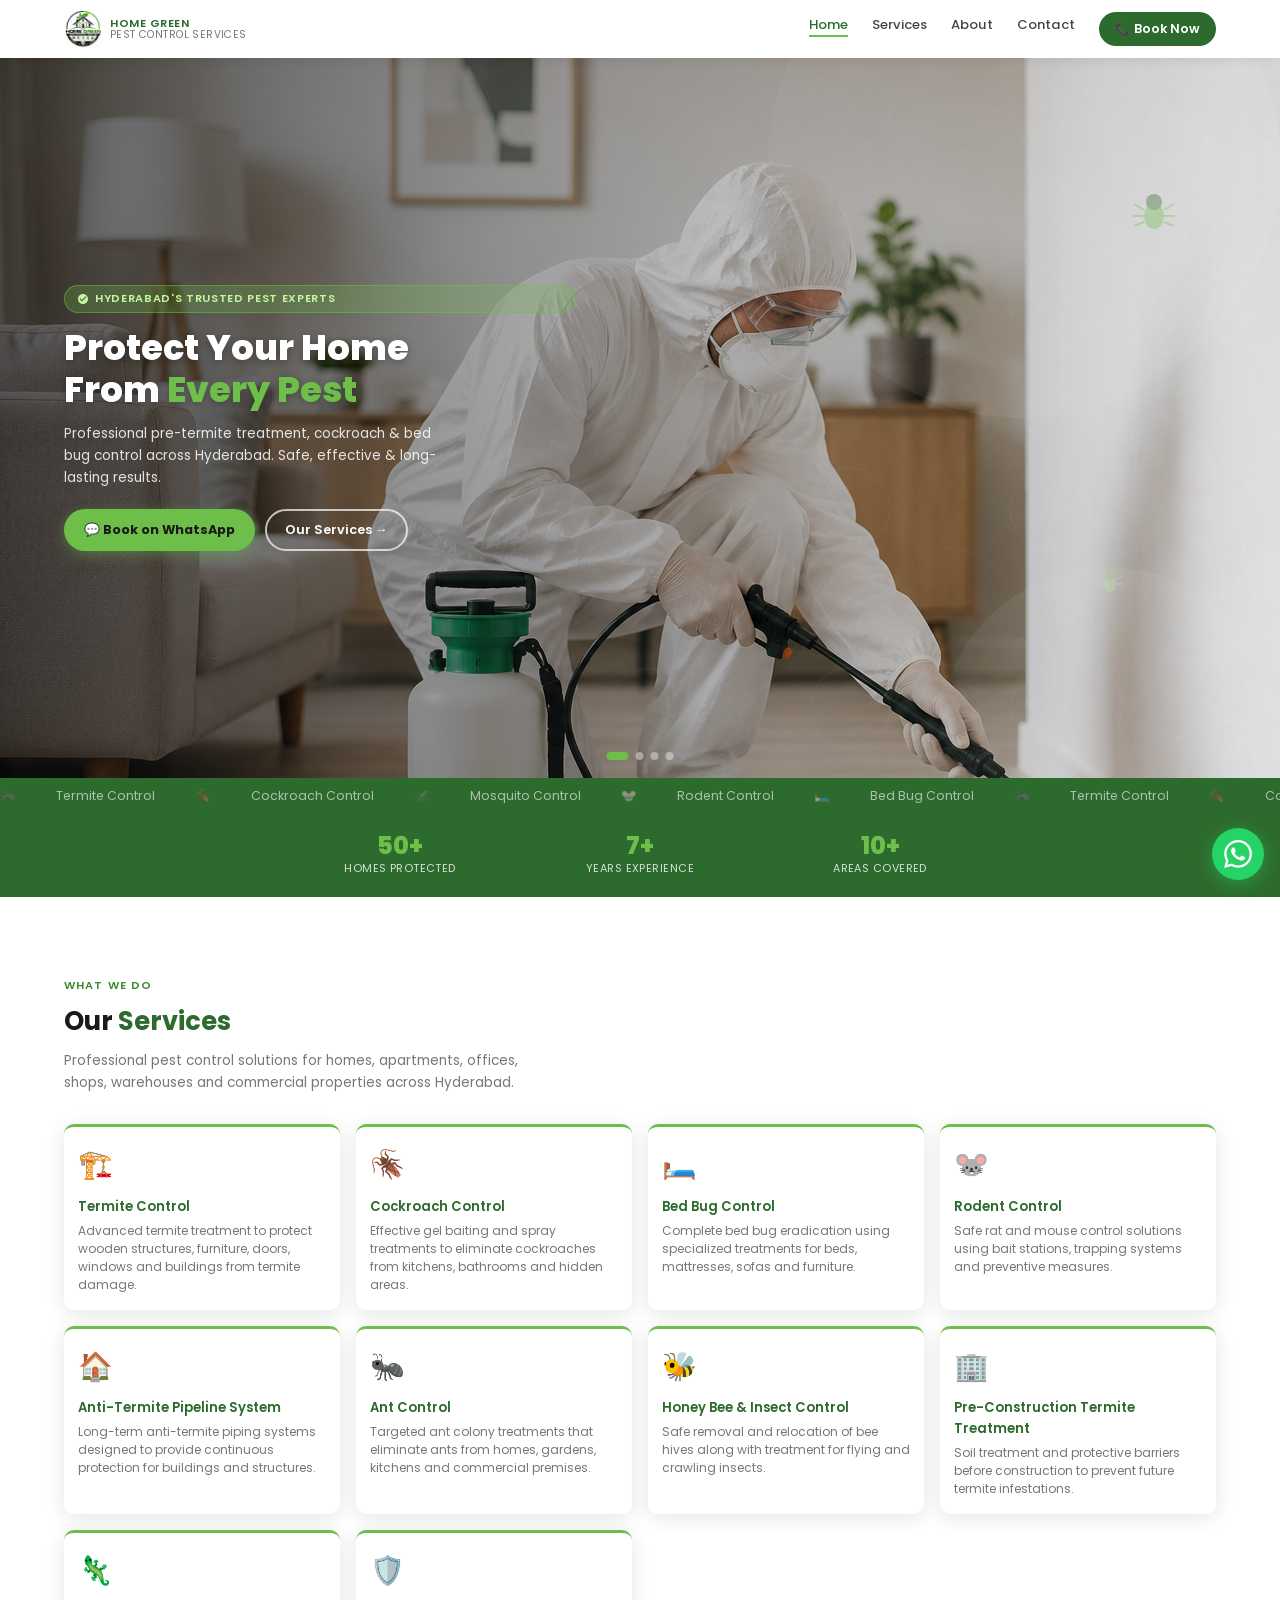
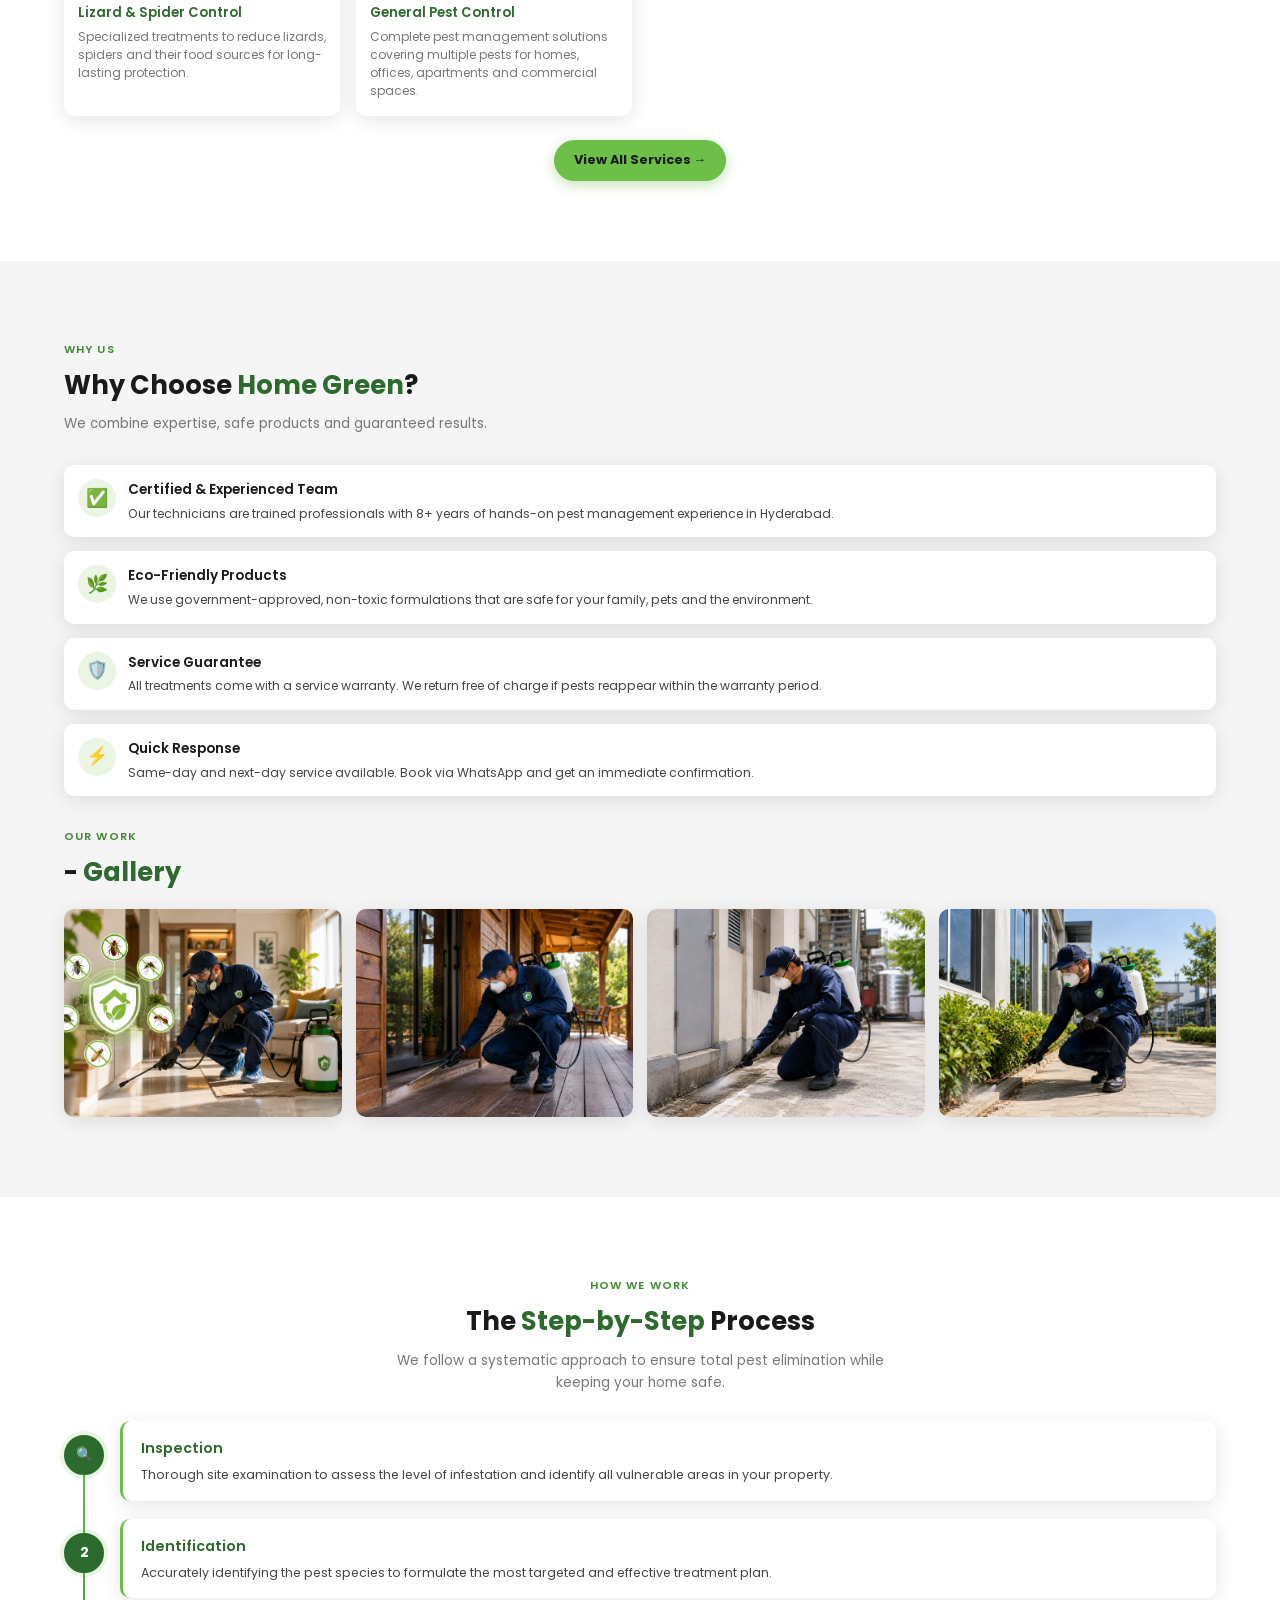
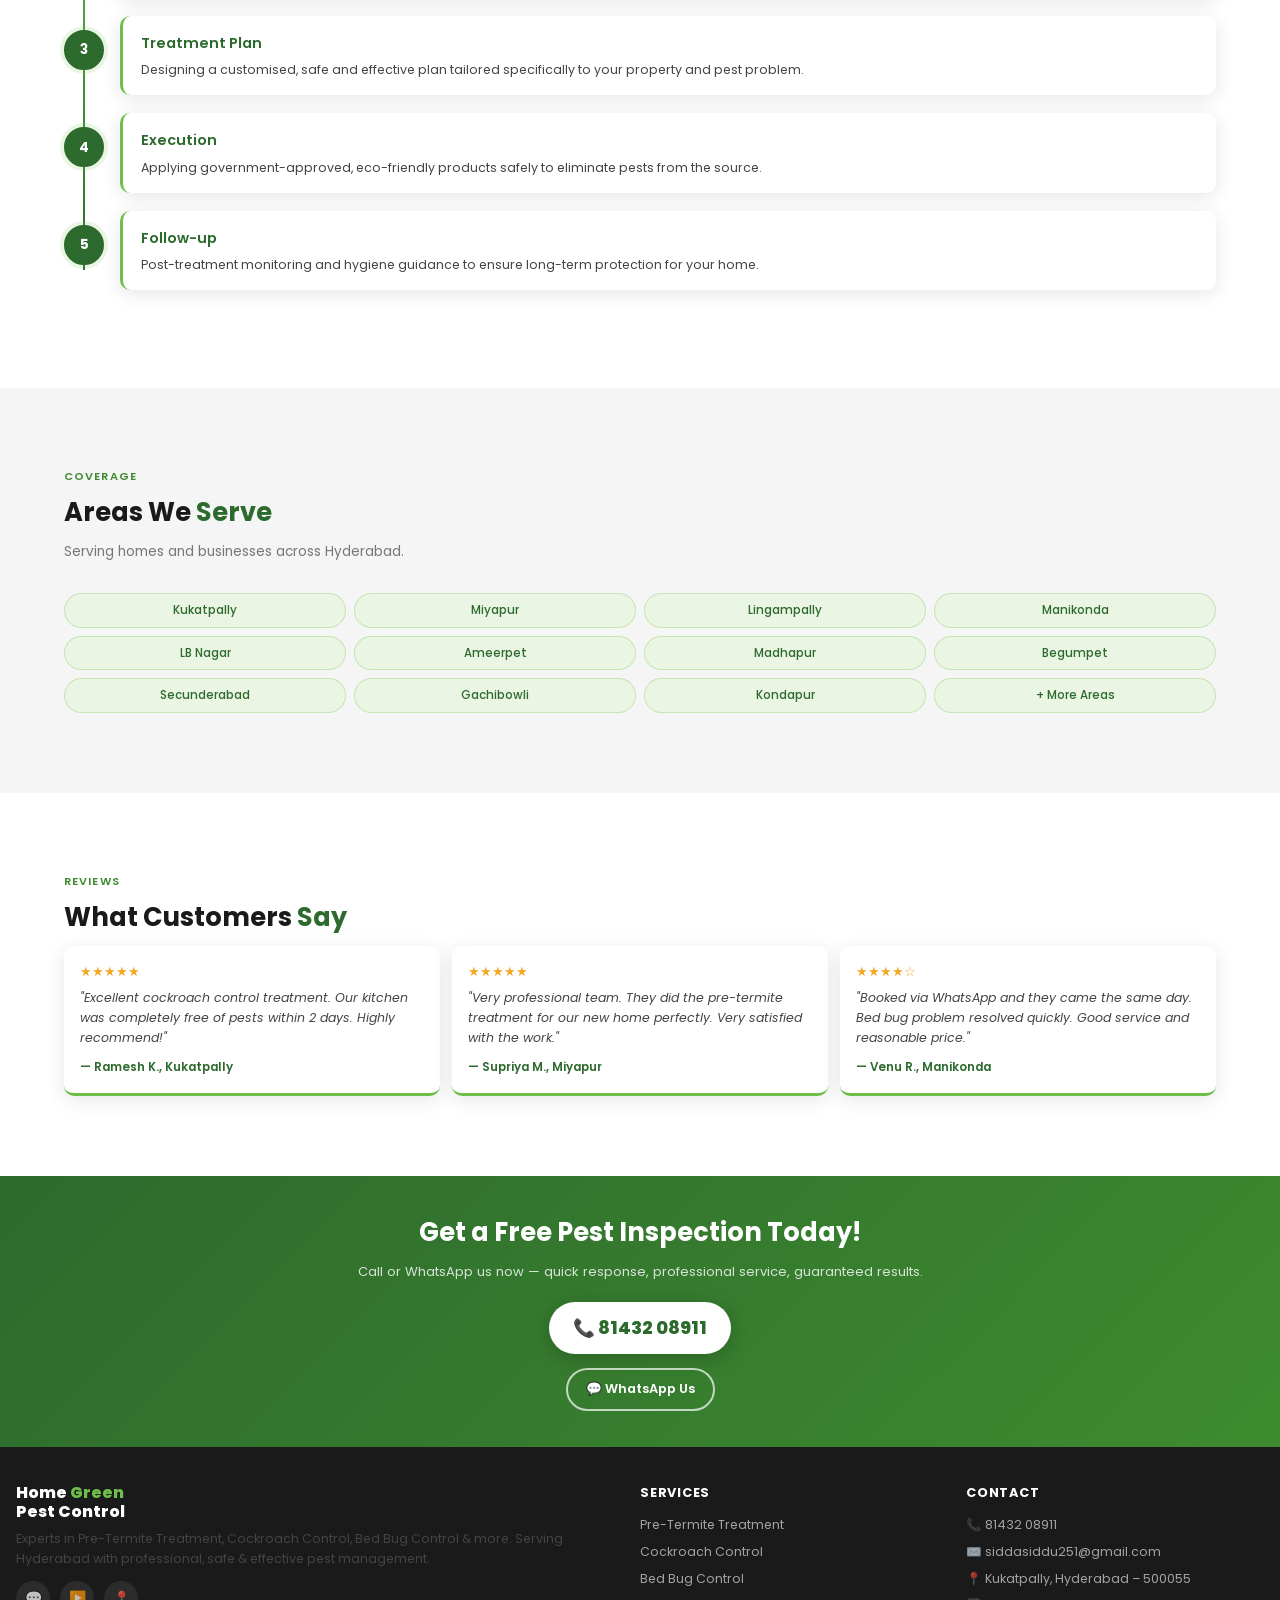
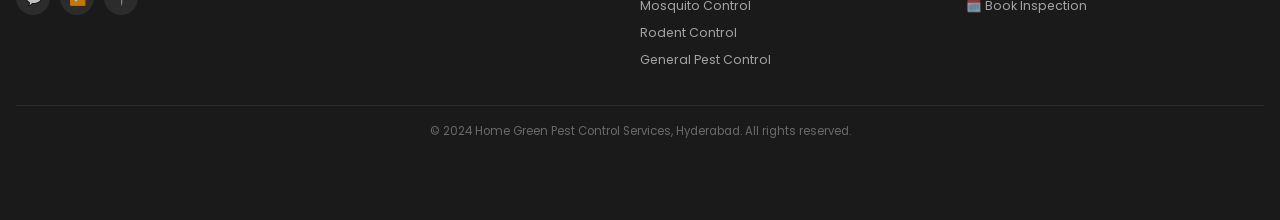
==== commit fde3f5b3: "update" ====
--- a/index.html
+++ b/index.html
@@ -1,6 +1,13 @@
 <!DOCTYPE html>
 <html lang="en">
 <head>
+  <!-- Google Tag Manager -->
+<script>(function(w,d,s,l,i){w[l]=w[l]||[];w[l].push({'gtm.start':
+new Date().getTime(),event:'gtm.js'});var f=d.getElementsByTagName(s)[0],
+j=d.createElement(s),dl=l!='dataLayer'?'&l='+l:'';j.async=true;j.src=
+'https://www.googletagmanager.com/gtm.js?id='+i+dl;f.parentNode.insertBefore(j,f);
+})(window,document,'script','dataLayer','GTM-5WW3BKJZ');</script>
+<!-- End Google Tag Manager -->
   <meta charset="UTF-8" />
   <meta name="viewport" content="width=device-width, initial-scale=1.0" />
   <title>Home Green Pest Control Services | Hyderabad</title>
